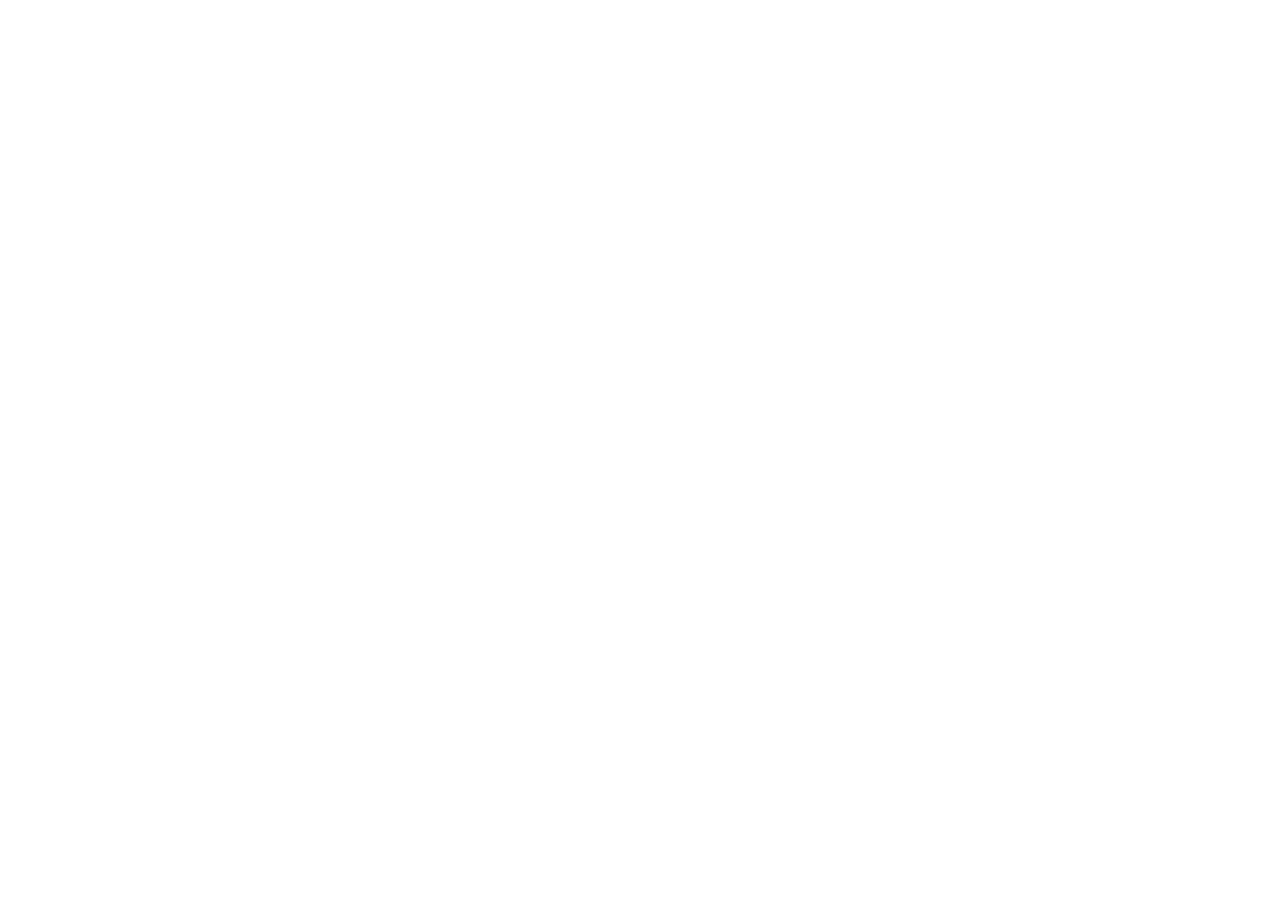
==== index.html @ 9fa8354b "Initial project setup" ====
<!DOCTYPE html>
<html lang="en">
<head>
    <meta charset="UTF-8">
    <meta name="viewport" content="width=device-width, initial-scale=1.0">
    <title>Event Registration & Ticketing System</title>
</head>

<body>

</body>
</html>
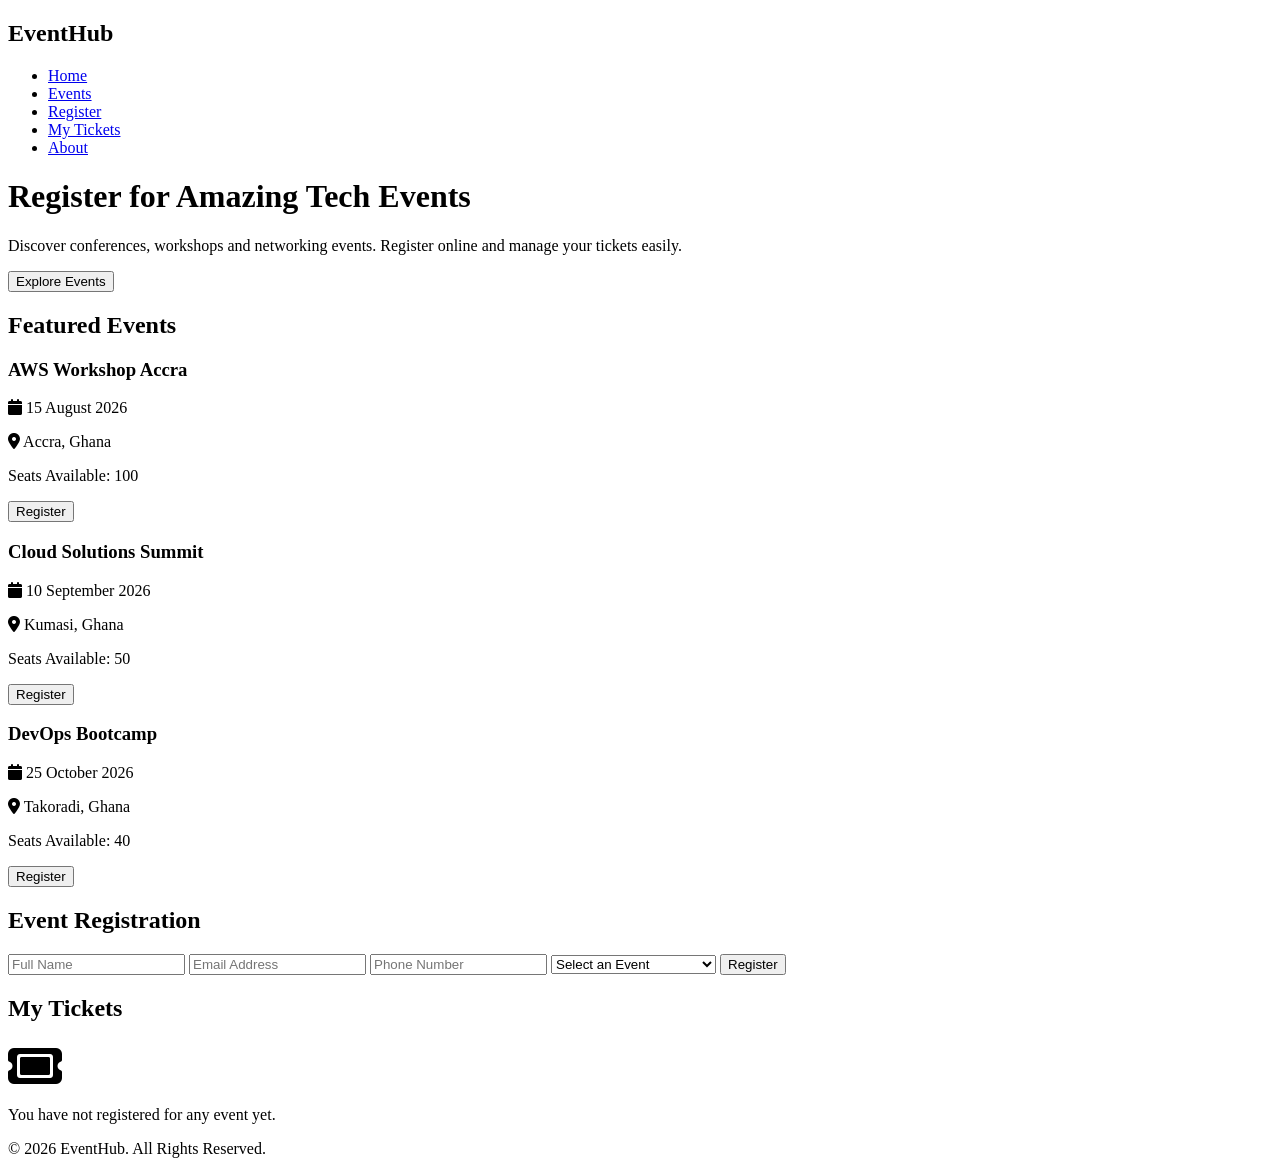
==== commit 52bbfa5d: "Add complete landing page with navigation, events, registration form, and ticket section" ====
--- a/index.html
+++ b/index.html
@@ -4,9 +4,351 @@
     <meta charset="UTF-8">
     <meta name="viewport" content="width=device-width, initial-scale=1.0">
     <title>Event Registration & Ticketing System</title>
+ <!-- Google Font -->
+
+    <link rel="preconnect" href="https://fonts.googleapis.com">
+
+    <link rel="preconnect" href="https://fonts.gstatic.com" crossorigin>
+
+
+
+    <link href="https://fonts.googleapis.com/css2?family=Poppins:wght@300;400;500;600;700&display=swap" rel="stylesheet">
+
+
+
+    <!-- Font Awesome -->
+
+    <link rel="stylesheet"
+
+          href="https://cdnjs.cloudflare.com/ajax/libs/font-awesome/6.6.0/css/all.min.css">
+
+
+
+    <!-- CSS -->
+
+    <link rel="stylesheet" href="style.css">
+
 </head>
 
+
+
 <body>
 
-</body>
+
+
+    <!-- ================= NAVIGATION ================= -->
+
+
+
+    <nav class="navbar">
+
+
+
+        <div class="logo">
+
+            <h2>EventHub</h2>
+
+        </div>
+
+
+
+        <ul class="nav-links">
+
+            <li><a href="#">Home</a></li>
+
+            <li><a href="#events">Events</a></li>
+
+            <li><a href="#register">Register</a></li>
+
+            <li><a href="#tickets">My Tickets</a></li>
+
+            <li><a href="#about">About</a></li>
+
+        </ul>
+
+
+
+    </nav>
+
+
+
+    <!-- ================= HERO ================= -->
+
+
+
+    <header class="hero">
+
+
+
+        <div class="hero-content">
+
+
+
+            <h1>Register for Amazing Tech Events</h1>
+
+
+
+            <p>
+
+                Discover conferences, workshops and networking events.
+
+                Register online and manage your tickets easily.
+
+            </p>
+
+
+
+            <button>Explore Events</button>
+
+
+
+        </div>
+
+
+
+    </header>
+
+
+
+    <!-- ================= EVENTS ================= -->
+
+
+
+    <section id="events">
+
+
+
+        <h2>Featured Events</h2>
+
+
+
+        <div class="event-container">
+
+
+
+            <div class="event-card">
+
+
+
+                <h3>AWS Workshop Accra</h3>
+
+
+
+                <p><i class="fa-solid fa-calendar"></i> 15 August 2026</p>
+
+
+
+                <p><i class="fa-solid fa-location-dot"></i> Accra, Ghana</p>
+
+
+
+                <p>Seats Available: 100</p>
+
+
+
+                <button>Register</button>
+
+
+
+            </div>
+
+
+
+            <div class="event-card">
+
+
+
+                <h3>Cloud Solutions Summit</h3>
+
+
+
+                <p><i class="fa-solid fa-calendar"></i> 10 September 2026</p>
+
+
+
+                <p><i class="fa-solid fa-location-dot"></i> Kumasi, Ghana</p>
+
+
+
+                <p>Seats Available: 50</p>
+
+
+
+                <button>Register</button>
+
+
+
+            </div>
+
+
+
+            <div class="event-card">
+
+
+
+                <h3>DevOps Bootcamp</h3>
+
+
+
+                <p><i class="fa-solid fa-calendar"></i> 25 October 2026</p>
+
+
+
+                <p><i class="fa-solid fa-location-dot"></i> Takoradi, Ghana</p>
+
+
+
+                <p>Seats Available: 40</p>
+
+
+
+                <button>Register</button>
+
+
+
+            </div>
+
+
+
+        </div>
+
+
+
+    </section>
+
+
+
+    <!-- ================= REGISTRATION ================= -->
+
+
+
+    <section id="register">
+
+
+
+        <h2>Event Registration</h2>
+
+
+
+        <form>
+
+
+
+            <input
+
+                type="text"
+
+                placeholder="Full Name">
+
+
+
+            <input
+
+                type="email"
+
+                placeholder="Email Address">
+
+
+
+            <input
+
+                type="tel"
+
+                placeholder="Phone Number">
+
+
+
+            <select>
+
+
+
+                <option>Select an Event</option>
+
+
+
+                <option>AWS Workshop Accra</option>
+
+
+
+                <option>Cloud Solutions Summit</option>
+
+
+
+                <option>DevOps Bootcamp</option>
+
+
+
+            </select>
+
+
+
+            <button type="submit">
+
+                Register
+
+            </button>
+
+
+
+        </form>
+
+
+
+    </section>
+
+
+
+    <!-- ================= TICKETS ================= -->
+
+
+
+    <section id="tickets">
+
+
+
+        <h2>My Tickets</h2>
+
+
+
+        <div class="ticket-placeholder">
+
+
+
+            <i class="fa-solid fa-ticket fa-3x"></i>
+
+
+
+            <p>You have not registered for any event yet.</p>
+
+
+
+        </div>
+
+
+
+    </section>
+
+
+
+   
+
+
+
+    <!-- ================= FOOTER ================= -->
+
+
+
+    <footer>
+
+
+
+        <p>© 2026 EventHub. All Rights Reserved.</p> 
+
+
+
+    </footer>
+
+
+
+<script src="js/app.js"></script>
 </html>
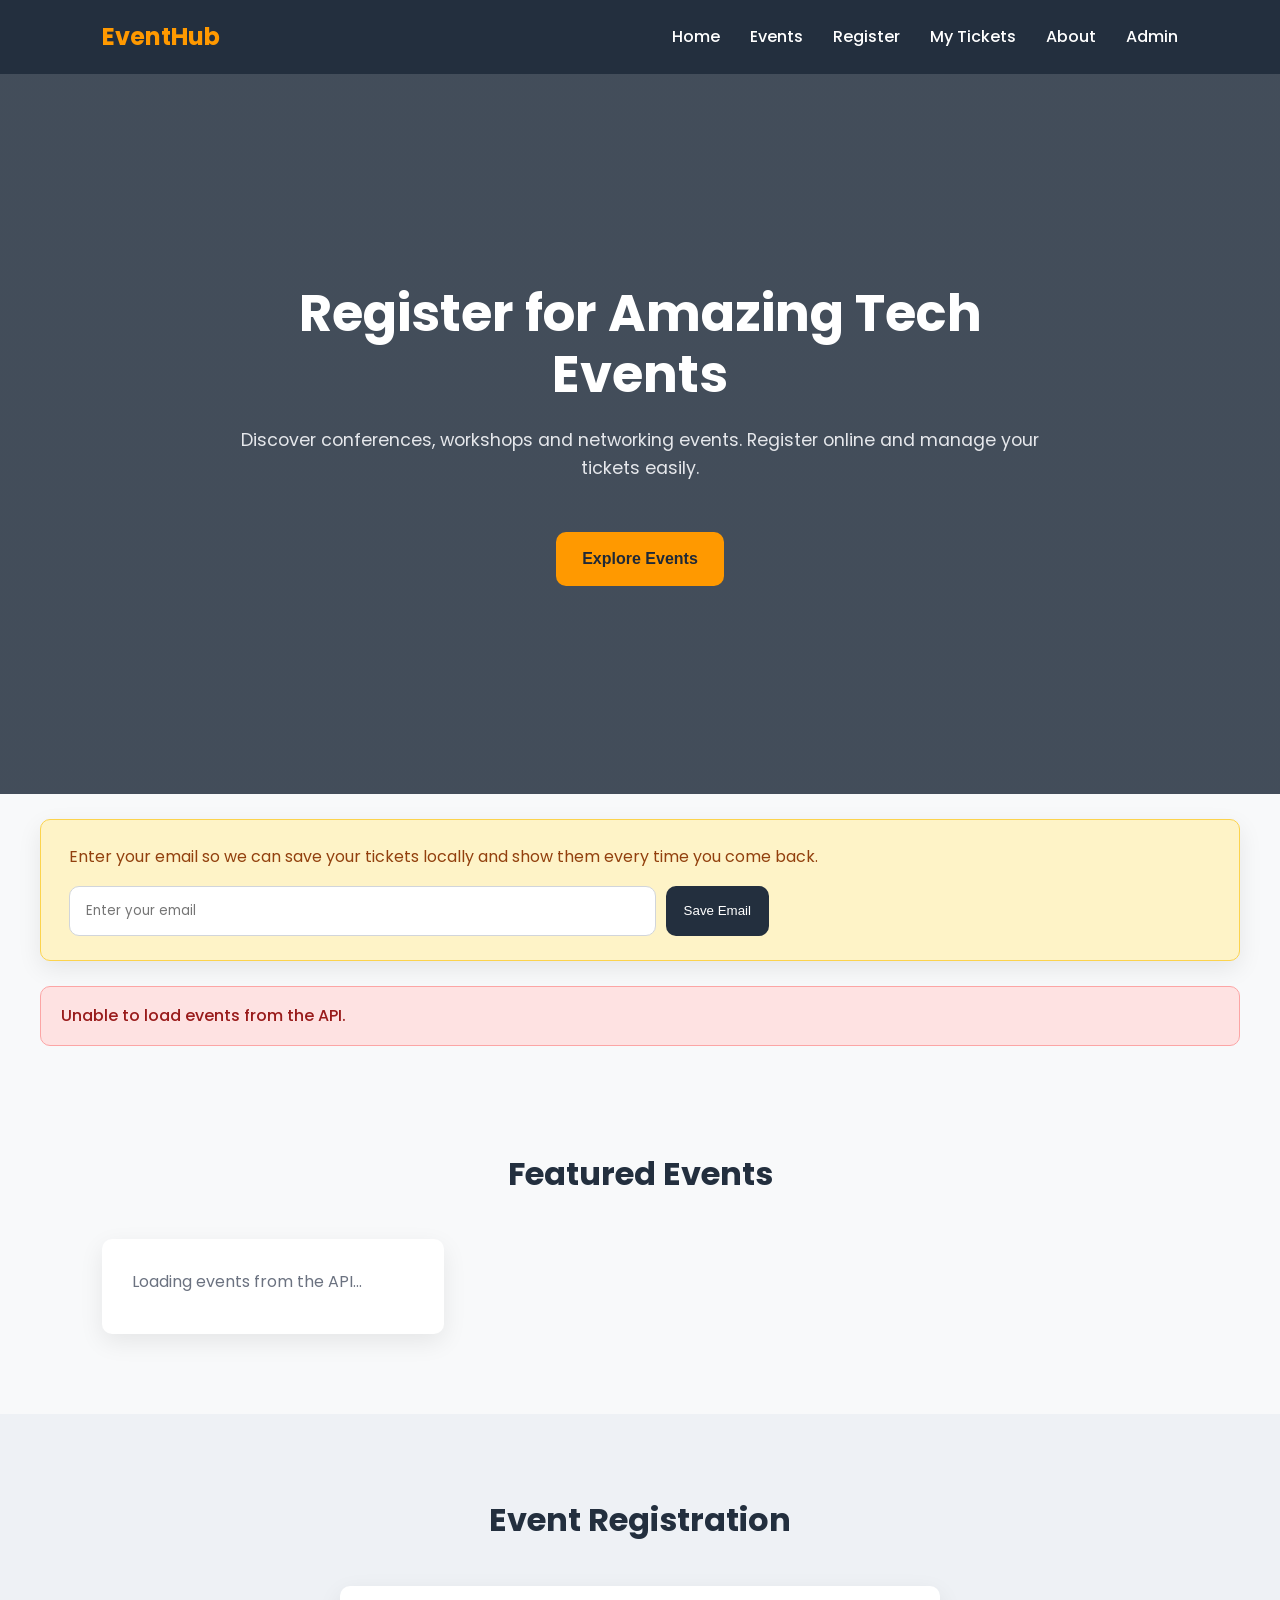
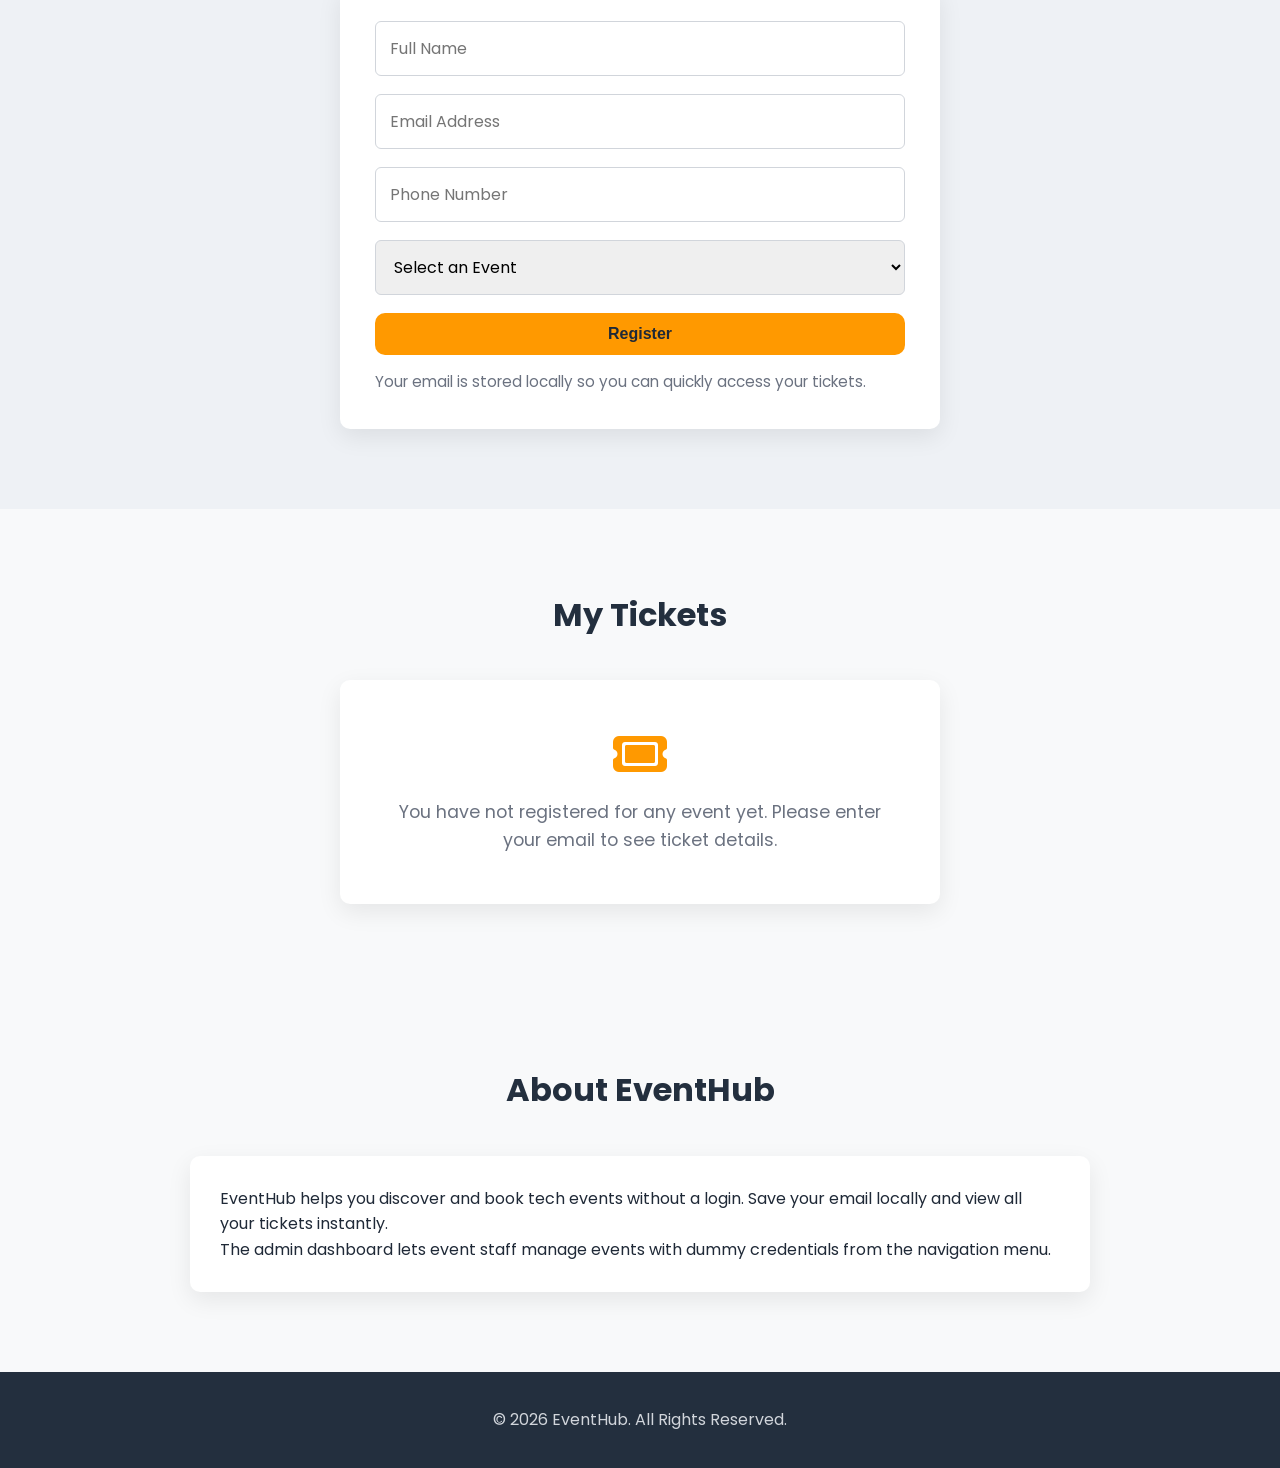
==== commit 3e3e4ad6: "Updated frontend and integrated api" ====
--- a/index.html
+++ b/index.html
@@ -4,351 +4,85 @@
     <meta charset="UTF-8">
     <meta name="viewport" content="width=device-width, initial-scale=1.0">
     <title>Event Registration & Ticketing System</title>
- <!-- Google Font -->
-
+    <!-- Google Font -->
     <link rel="preconnect" href="https://fonts.googleapis.com">
-
     <link rel="preconnect" href="https://fonts.gstatic.com" crossorigin>
-
-
-
     <link href="https://fonts.googleapis.com/css2?family=Poppins:wght@300;400;500;600;700&display=swap" rel="stylesheet">
-
-
-
     <!-- Font Awesome -->
-
-    <link rel="stylesheet"
-
-          href="https://cdnjs.cloudflare.com/ajax/libs/font-awesome/6.6.0/css/all.min.css">
-
-
-
+    <link rel="stylesheet" href="https://cdnjs.cloudflare.com/ajax/libs/font-awesome/6.6.0/css/all.min.css">
     <!-- CSS -->
-
     <link rel="stylesheet" href="style.css">
-
 </head>
-
-
-
 <body>
-
-
-
     <!-- ================= NAVIGATION ================= -->
-
-
-
     <nav class="navbar">
-
-
-
         <div class="logo">
-
             <h2>EventHub</h2>
-
         </div>
-
-
-
         <ul class="nav-links">
-
             <li><a href="#">Home</a></li>
-
             <li><a href="#events">Events</a></li>
-
             <li><a href="#register">Register</a></li>
-
             <li><a href="#tickets">My Tickets</a></li>
-
             <li><a href="#about">About</a></li>
-
+            <li><a href="admin.html">Admin</a></li>
         </ul>
-
-
-
     </nav>
 
-
-
     <!-- ================= HERO ================= -->
-
-
-
     <header class="hero">
-
-
-
         <div class="hero-content">
-
-
-
             <h1>Register for Amazing Tech Events</h1>
-
-
-
-            <p>
-
-                Discover conferences, workshops and networking events.
-
-                Register online and manage your tickets easily.
-
-            </p>
-
-
-
-            <button>Explore Events</button>
-
-
-
+            <p>Discover conferences, workshops and networking events. Register online and manage your tickets easily.</p>
+            <a href="#events" class="hero-button">Explore Events</a>
         </div>
-
-
-
     </header>
 
-
+    <!-- ================= EMAIL BANNER ================= -->
+    <div class="email-banner" id="email-banner"></div>
+    <div class="message" id="message"></div>
 
     <!-- ================= EVENTS ================= -->
-
-
-
     <section id="events">
-
-
-
         <h2>Featured Events</h2>
-
-
-
-        <div class="event-container">
-
-
-
-            <div class="event-card">
-
-
-
-                <h3>AWS Workshop Accra</h3>
-
-
-
-                <p><i class="fa-solid fa-calendar"></i> 15 August 2026</p>
-
-
-
-                <p><i class="fa-solid fa-location-dot"></i> Accra, Ghana</p>
-
-
-
-                <p>Seats Available: 100</p>
-
-
-
-                <button>Register</button>
-
-
-
-            </div>
-
-
-
-            <div class="event-card">
-
-
-
-                <h3>Cloud Solutions Summit</h3>
-
-
-
-                <p><i class="fa-solid fa-calendar"></i> 10 September 2026</p>
-
-
-
-                <p><i class="fa-solid fa-location-dot"></i> Kumasi, Ghana</p>
-
-
-
-                <p>Seats Available: 50</p>
-
-
-
-                <button>Register</button>
-
-
-
-            </div>
-
-
-
-            <div class="event-card">
-
-
-
-                <h3>DevOps Bootcamp</h3>
-
-
-
-                <p><i class="fa-solid fa-calendar"></i> 25 October 2026</p>
-
-
-
-                <p><i class="fa-solid fa-location-dot"></i> Takoradi, Ghana</p>
-
-
-
-                <p>Seats Available: 40</p>
-
-
-
-                <button>Register</button>
-
-
-
-            </div>
-
-
-
-        </div>
-
-
-
+        <div class="event-container" id="event-container"></div>
     </section>
 
-
-
     <!-- ================= REGISTRATION ================= -->
-
-
-
     <section id="register">
-
-
-
         <h2>Event Registration</h2>
-
-
-
-        <form>
-
-
-
-            <input
-
-                type="text"
-
-                placeholder="Full Name">
-
-
-
-            <input
-
-                type="email"
-
-                placeholder="Email Address">
-
-
-
-            <input
-
-                type="tel"
-
-                placeholder="Phone Number">
-
-
-
-            <select>
-
-
-
-                <option>Select an Event</option>
-
-
-
-                <option>AWS Workshop Accra</option>
-
-
-
-                <option>Cloud Solutions Summit</option>
-
-
-
-                <option>DevOps Bootcamp</option>
-
-
-
+        <form id="registration-form">
+            <input id="user-name" type="text" placeholder="Full Name" required>
+            <input id="user-email" type="email" placeholder="Email Address" required>
+            <input id="user-phone" type="tel" placeholder="Phone Number" required>
+            <select id="event-select" required>
+                <option value="">Select an Event</option>
             </select>
-
-
-
-            <button type="submit">
-
-                Register
-
-            </button>
-
-
-
+            <button type="submit">Register</button>
+            <p class="small-note">Your email is stored locally so you can quickly access your tickets.</p>
         </form>
-
-
-
     </section>
 
-
-
     <!-- ================= TICKETS ================= -->
-
-
-
     <section id="tickets">
-
-
-
         <h2>My Tickets</h2>
-
-
-
-        <div class="ticket-placeholder">
-
-
-
-            <i class="fa-solid fa-ticket fa-3x"></i>
-
-
-
-            <p>You have not registered for any event yet.</p>
-
-
-
-        </div>
-
-
-
+        <div class="ticket-container" id="ticket-container"></div>
     </section>
 
-
-
-   
-
-
+    <!-- ================= ABOUT ================= -->
+    <section id="about">
+        <h2>About EventHub</h2>
+        <div class="about-card">
+            <p>EventHub helps you discover and book tech events without a login. Save your email locally and view all your tickets instantly.</p>
+            <p>The admin dashboard lets event staff manage events with dummy credentials from the navigation menu.</p>
+        </div>
+    </section>
 
     <!-- ================= FOOTER ================= -->
-
-
-
     <footer>
-
-
-
-        <p>© 2026 EventHub. All Rights Reserved.</p> 
-
-
-
+        <p>© 2026 EventHub. All Rights Reserved.</p>
     </footer>
 
-
-
-<script src="js/app.js"></script>
+    <script src="app.js"></script>
+</body>
 </html>
--- a/style.css
+++ b/style.css
@@ -0,0 +1,593 @@
+
+* {
+    margin: 0;
+    padding: 0;
+    box-sizing: border-box;
+}
+
+html {
+    scroll-behavior: smooth;
+}
+
+body {
+    font-family: 'Poppins', sans-serif;
+    background: #F8F9FA;
+    color: #1F2937;
+    line-height: 1.6;
+}
+
+
+
+:root {
+    --primary: #232F3E;
+    --secondary: #FF9900;
+    --light: #F8F9FA;
+    --white: #FFFFFF;
+    --dark: #1F2937;
+    --gray: #6B7280;
+
+    --shadow: 0 8px 25px rgba(0, 0, 0, 0.08);
+
+    --radius: 10px;
+}
+
+
+.container {
+    width: 90%;
+    max-width: 1200px;
+    margin: auto;
+}
+
+
+.navbar {
+    background: var(--primary);
+    color: var(--white);
+
+    display: flex;
+    justify-content: space-between;
+    align-items: center;
+
+    padding: 18px 8%;
+
+    position: sticky;
+    top: 0;
+    z-index: 1000;
+}
+
+.logo h2 {
+    color: var(--secondary);
+}
+
+.nav-links {
+    display: flex;
+    list-style: none;
+    gap: 30px;
+}
+
+.nav-links a {
+    text-decoration: none;
+    color: var(--white);
+    font-weight: 500;
+    transition: 0.3s;
+}
+
+.nav-links a:hover {
+    color: var(--secondary);
+}
+
+
+/* =====================================
+   HERO SECTION
+===================================== */
+
+.hero {
+    min-height: 80vh;
+
+    display: flex;
+    justify-content: center;
+    align-items: center;
+
+    text-align: center;
+
+    padding: 60px 8%;
+
+    background:
+        linear-gradient(
+            rgba(35, 47, 62, 0.85),
+            rgba(35, 47, 62, 0.85)
+        ),
+        url("");
+
+    background-size: cover;
+    background-position: center;
+
+    color: var(--white);
+}
+
+.hero-content {
+    max-width: 800px;
+}
+
+.hero h1 {
+    font-size: 3.2rem;
+    line-height: 1.2;
+    margin-bottom: 20px;
+}
+
+.hero p {
+    font-size: 1.1rem;
+    color: #E5E7EB;
+    margin-bottom: 30px;
+}
+
+.hero button,
+.event-card button,
+form button {
+    background: var(--secondary);
+    color: var(--dark);
+
+    border: none;
+
+    padding: 12px 25px;
+
+    border-radius: var(--radius);
+
+    font-size: 1rem;
+    font-weight: 600;
+
+    cursor: pointer;
+
+    transition: 0.3s;
+}
+
+.hero button:hover,
+.event-card button:hover,
+form button:hover {
+    transform: translateY(-2px);
+
+    box-shadow: var(--shadow);
+
+    background: #e88a00;
+}
+
+
+/* =====================================
+   GENERAL SECTION STYLING
+===================================== */
+
+section {
+    padding: 80px 8%;
+}
+
+section > h2 {
+    text-align: center;
+
+    font-size: 2rem;
+
+    margin-bottom: 40px;
+
+    color: var(--primary);
+}
+
+
+/* =====================================
+   EVENTS
+===================================== */
+
+.event-container {
+    display: grid;
+
+    grid-template-columns:
+        repeat(3, 1fr);
+
+    gap: 25px;
+
+    max-width: 1200px;
+
+    margin: auto;
+}
+
+.event-card {
+    background: var(--white);
+
+    padding: 30px;
+
+    border-radius: var(--radius);
+
+    box-shadow: var(--shadow);
+
+    transition: 0.3s;
+}
+
+.event-card:hover {
+    transform: translateY(-8px);
+
+    box-shadow:
+        0 15px 35px rgba(0, 0, 0, 0.12);
+}
+
+.event-card h3 {
+    color: var(--primary);
+
+    font-size: 1.3rem;
+
+    margin-bottom: 20px;
+}
+
+.event-card p {
+    color: var(--gray);
+
+    margin-bottom: 10px;
+}
+
+.event-card i {
+    color: var(--secondary);
+
+    margin-right: 8px;
+}
+
+.event-card button {
+    margin-top: 15px;
+}
+
+
+/* =====================================
+   REGISTRATION FORM
+===================================== */
+
+#register {
+    background: #EEF1F5;
+}
+
+#register form {
+    background: var(--white);
+
+    max-width: 600px;
+
+    margin: auto;
+
+    padding: 35px;
+
+    border-radius: var(--radius);
+
+    box-shadow: var(--shadow);
+}
+
+#register input,
+#register select {
+    width: 100%;
+
+    padding: 14px;
+
+    margin-bottom: 18px;
+
+    border: 1px solid #D1D5DB;
+
+    border-radius: 6px;
+
+    font-family: inherit;
+
+    font-size: 1rem;
+
+    outline: none;
+}
+
+#register input:focus,
+#register select:focus {
+    border-color: var(--secondary);
+
+    box-shadow:
+        0 0 0 3px rgba(255, 153, 0, 0.15);
+}
+
+#register form button {
+    width: 100%;
+}
+
+
+/* =====================================
+   MY TICKETS
+===================================== */
+
+.ticket-placeholder {
+    max-width: 600px;
+
+    margin: auto;
+
+    padding: 50px;
+
+    background: var(--white);
+
+    border-radius: var(--radius);
+
+    box-shadow: var(--shadow);
+
+    text-align: center;
+}
+
+.ticket-placeholder i {
+    color: var(--secondary);
+
+    margin-bottom: 20px;
+}
+
+.ticket-placeholder p {
+    color: var(--gray);
+
+    font-size: 1.1rem;
+}
+
+
+
+
+/* =====================================
+   FOOTER
+===================================== */
+
+footer {
+    background: var(--primary);
+
+    color: var(--white);
+
+    text-align: center;
+
+    padding: 30px 8%;
+}
+
+footer p {
+    margin: 5px 0;
+
+    color: #D1D5DB;
+}
+
+
+/* =====================================
+   RESPONSIVE DESIGN
+===================================== */
+
+
+.email-banner {
+    max-width: 1200px;
+    margin: 25px auto;
+    padding: 24px 28px;
+    background: #FEF3C7;
+    border: 1px solid #FCD34D;
+    border-radius: var(--radius);
+    box-shadow: var(--shadow);
+    color: #92400E;
+}
+
+.email-banner .banner-content {
+    display: flex;
+    flex-wrap: wrap;
+    gap: 16px;
+    align-items: center;
+    justify-content: space-between;
+}
+
+.email-banner .banner-actions {
+    display: flex;
+    flex-wrap: wrap;
+    gap: 10px;
+    width: 100%;
+    max-width: 700px;
+}
+
+.email-banner input {
+    flex: 1;
+    padding: 14px 16px;
+    border-radius: var(--radius);
+    border: 1px solid #D1D5DB;
+    font-family: inherit;
+}
+
+.hero-button {
+    display: inline-block;
+    padding: 14px 26px;
+    background: var(--secondary);
+    color: var(--dark);
+    border-radius: var(--radius);
+    font-weight: 600;
+    text-decoration: none;
+    margin-top: 20px;
+}
+
+.hero-button:hover {
+    background: #e88a00;
+}
+
+.ticket-container {
+    display: grid;
+    gap: 20px;
+    max-width: 1200px;
+    margin: auto;
+}
+
+.ticket-card {
+    background: var(--white);
+    padding: 25px;
+    border-radius: var(--radius);
+    box-shadow: var(--shadow);
+}
+
+.ticket-card h3 {
+    color: var(--primary);
+    margin-bottom: 12px;
+}
+
+.ticket-card p {
+    color: var(--gray);
+    margin-bottom: 10px;
+}
+
+.small-note {
+    margin-top: 15px;
+    font-size: 0.95rem;
+    color: var(--gray);
+}
+
+.about-card {
+    max-width: 900px;
+    margin: auto;
+    background: var(--white);
+    padding: 30px;
+    border-radius: var(--radius);
+    box-shadow: var(--shadow);
+}
+
+.message {
+    max-width: 1200px;
+    margin: 22px auto;
+    padding: 16px 20px;
+    border-radius: var(--radius);
+    font-weight: 500;
+    display: none;
+}
+
+.message.success {
+    display: block;
+    background: #d1fae5;
+    color: #065f46;
+    border: 1px solid #6ee7b7;
+}
+
+.message.error {
+    display: block;
+    background: #fee2e2;
+    color: #991b1b;
+    border: 1px solid #fca5a5;
+}
+
+.secondary-button {
+    background: var(--primary);
+    color: #fff;
+    border: none;
+    padding: 12px 18px;
+    border-radius: var(--radius);
+    cursor: pointer;
+}
+
+.secondary-button:hover {
+    background: #1a2633;
+}
+
+.admin-panel {
+    padding: 80px 8%;
+}
+
+.admin-card {
+    background: var(--white);
+    padding: 30px;
+    border-radius: var(--radius);
+    box-shadow: var(--shadow);
+    margin-bottom: 30px;
+}
+
+.admin-login-card {
+    max-width: 700px;
+    margin: auto;
+}
+
+.admin-form {
+    display: grid;
+    gap: 18px;
+}
+
+.admin-form input,
+.admin-form textarea,
+.admin-form button {
+    width: 100%;
+}
+
+.admin-table {
+    width: 100%;
+    border-collapse: collapse;
+    margin-top: 20px;
+}
+
+.admin-table th,
+.admin-table td {
+    border: 1px solid #E5E7EB;
+    padding: 14px;
+    text-align: left;
+}
+
+.admin-table th {
+    background: #F3F4F6;
+    color: var(--primary);
+}
+
+.admin-table td button {
+    background: #ef4444;
+    color: #fff;
+    border: none;
+    padding: 10px 14px;
+    border-radius: 8px;
+    cursor: pointer;
+}
+
+.admin-table td button:hover {
+    background: #dc2626;
+}
+
+.admin-dashboard-header {
+    display: flex;
+    justify-content: space-between;
+    align-items: center;
+    gap: 15px;
+}
+
+.admin-info {
+    color: var(--gray);
+}
+
+@media (max-width: 900px) {
+
+    .event-container {
+        grid-template-columns: 1fr 1fr;
+    }
+
+    .hero h1 {
+        font-size: 2.5rem;
+    }
+
+}
+
+
+@media (max-width: 600px) {
+
+    .navbar {
+        flex-direction: column;
+
+        gap: 15px;
+    }
+
+    .nav-links {
+        gap: 15px;
+
+        flex-wrap: wrap;
+
+        justify-content: center;
+    }
+
+    .hero {
+        min-height: 70vh;
+    }
+
+    .hero h1 {
+        font-size: 2rem;
+    }
+
+    .hero p {
+        font-size: 1rem;
+    }
+
+    .event-container {
+        grid-template-columns: 1fr;
+    }
+
+    section {
+        padding: 60px 5%;
+    }
+
+}
